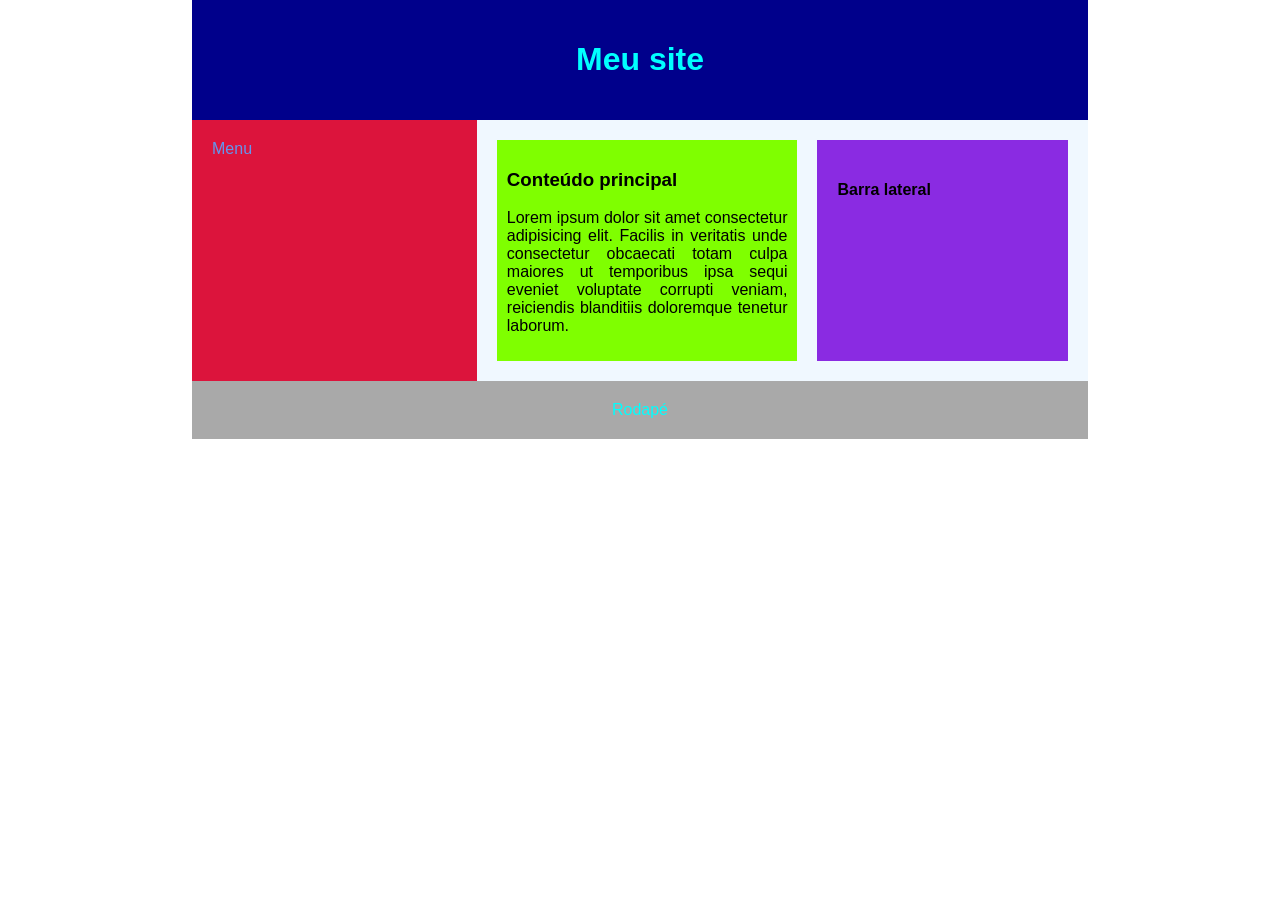
==== index.html @ b662168a "aula de dw" ====
<!DOCTYPE html>
<html lang="pt-br">
<head>
    <meta charset="UTF-8">
    <meta name="viewport" content="width=device-width, initial-scale=1.0">
    <title>Flexbox CSS</title>
    <link rel="stylesheet" href="css/estilo.css">
</head>
<body>
    <div class="container">
        <header>
            <h1>Meu site</h1>
        </header>

        <div class="conteudo">
            <nav>Menu</nav>
            <main>
                <section><h3>Conteúdo principal</h3><p>Lorem ipsum dolor sit amet consectetur adipisicing elit. Facilis in veritatis unde consectetur obcaecati totam culpa maiores ut temporibus ipsa sequi eveniet voluptate corrupti veniam, reiciendis blanditiis doloremque tenetur laborum.
                </p>
                </section>
                <aside><h4>Barra lateral</h4></aside>
            </main>
        </div>

    <footer>Rodapé</footer>
    <div>
</body>
</html>
---- css/estilo.css ----
body{
    margin: 0;
    font-family: Arial, Helvetica, sans-serif;
}
/*centralizar o site*/
.container{
    width: 70%;
    margin: auto;
}
header{
    background-color: darkblue;
    color: aqua;
    text-align: center;
   
}

.conteudo {
    display: flex; /*ativa o flexbox*/
}

nav {
    width: 30%;
    background-color: crimson;
    color: cornflowerblue;
}

main{
    width: 70%;
    background-color: aliceblue;
    display: flex;
}

footer{
    background-color:darkgray;
    color: aqua;
    text-align: center;

}
header,
nav,
main,
footer{
    padding: 20px;
}

section{
    background-color: chartreuse;
    padding: 10px;
    width: 80%;
    text-align: justify;
}

aside{
    background-color: blueviolet;
    padding: 20px;
    width: 60%;
    margin-left: 20px;
}
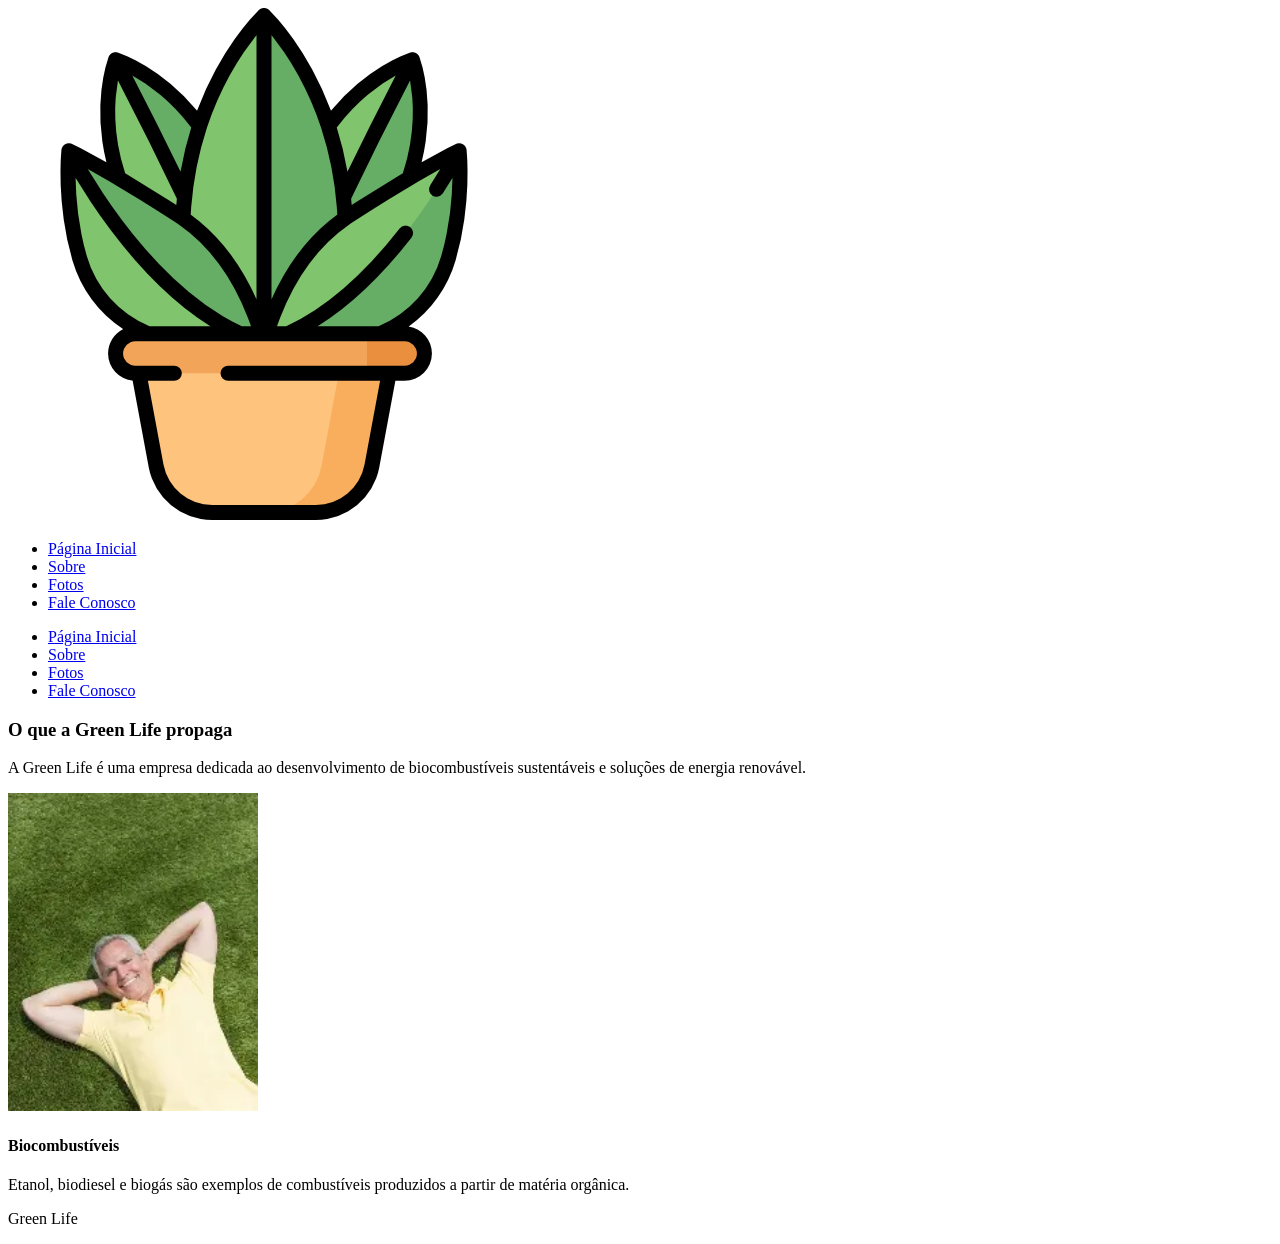
==== commit 1641c17d: "primeiro commit site greenlife" ====
--- a/index.html
+++ b/index.html
@@ -1,28 +1,82 @@
-<!DOCTYPE html>
+<!doctype html>
 <html lang="pt-br">
+
 <head>
-    <meta charset="UTF-8">
-    <meta name="viewport" content="width=device-width, initial-scale=1.0">
-    <title>Flexbox CSS</title>
-    <link rel="stylesheet" href="css/estilo.css">
+<meta charset="UTF-8">
+<title>Green Life</title>
+<link rel="stylesheet" href="css/estilos.css">
 </head>
+
 <body>
-    <div class="container">
-        <header>
-            <h1>Meu site</h1>
-        </header>
 
-        <div class="conteudo">
-            <nav>Menu</nav>
-            <main>
-                <section><h3>Conteúdo principal</h3><p>Lorem ipsum dolor sit amet consectetur adipisicing elit. Facilis in veritatis unde consectetur obcaecati totam culpa maiores ut temporibus ipsa sequi eveniet voluptate corrupti veniam, reiciendis blanditiis doloremque tenetur laborum.
-                </p>
-                </section>
-                <aside><h4>Barra lateral</h4></aside>
-            </main>
-        </div>
+<div class="container">
+    <link rel="shortcut icon" href="img/OIP.webp" >
 
-    <footer>Rodapé</footer>
-    <div>
+<header class="navbar-topo">
+
+<section class="logo">
+<img src="img/plant.png" alt="logo">
+</section>
+
+<ul class="menu-topo">
+<li><a href="index.html">Página Inicial</a></li>
+<li><a href="sobre.html">Sobre</a></li>
+<li><a href="fotos.html">Fotos</a></li>
+<li><a href="contato.html">Fale Conosco</a></li>
+</ul>
+
+</header>
+
+<div class="conteudo">
+
+<nav class="menu-lateral">
+
+<ul>
+<li><a href="index.html">Página Inicial</a></li>
+<li><a href="sobre.html">Sobre</a></li>
+<li><a href="fotos.html">Fotos</a></li>
+<li><a href="contato.html">Fale Conosco</a></li>
+</ul>
+
+</nav>
+
+<main>
+
+<section>
+
+<h3>O que a Green Life propaga</h3>
+
+<p>
+A Green Life é uma empresa dedicada ao desenvolvimento de biocombustíveis
+sustentáveis e soluções de energia renovável.
+</p>
+
+<img src="img/baixados (1).webp" width="250">
+
+</section>
+
+<aside>
+
+<h4>Biocombustíveis</h4>
+
+<p>
+Etanol, biodiesel e biogás são exemplos de combustíveis
+produzidos a partir de matéria orgânica.
+</p>
+
+</aside>
+
+</main>
+
+</div>
+
+<footer>
+
+<p>Green Life</p>
+
+</footer>
+
+</div>
+
 </body>
 </html>
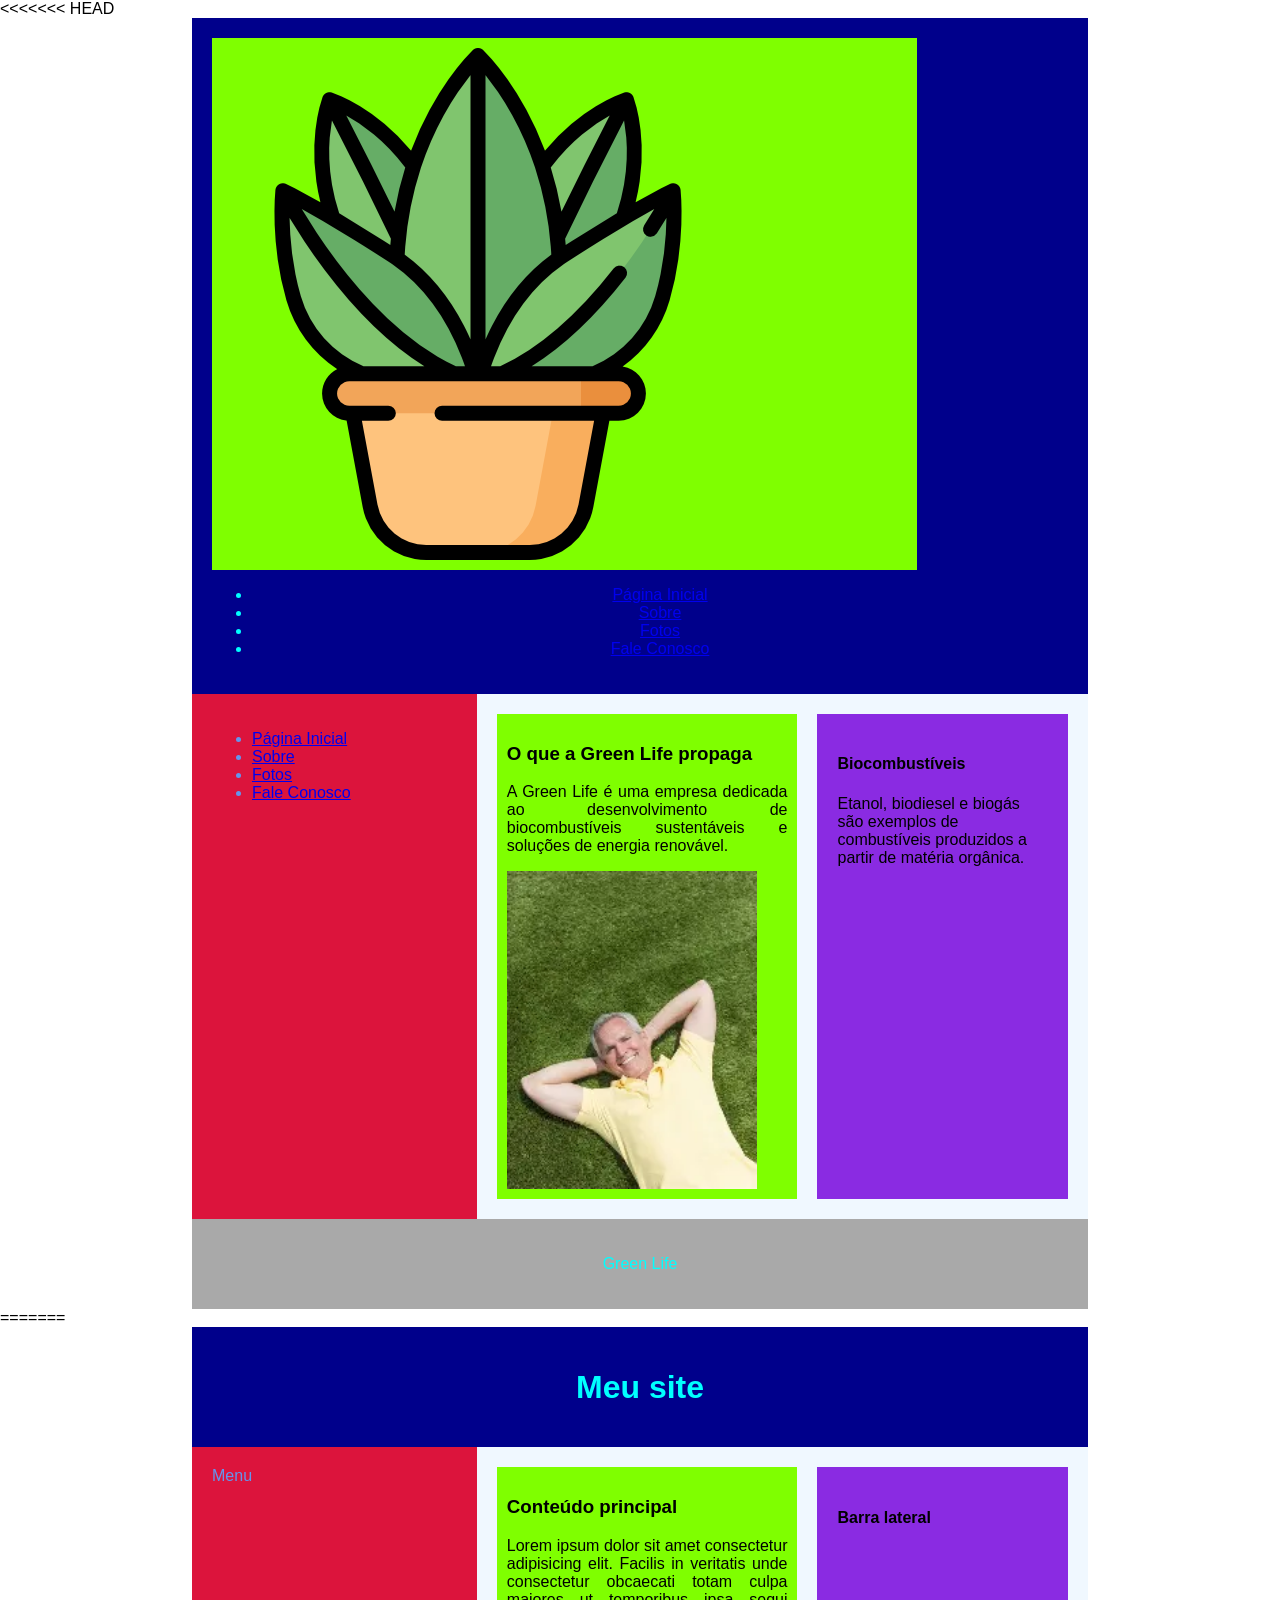
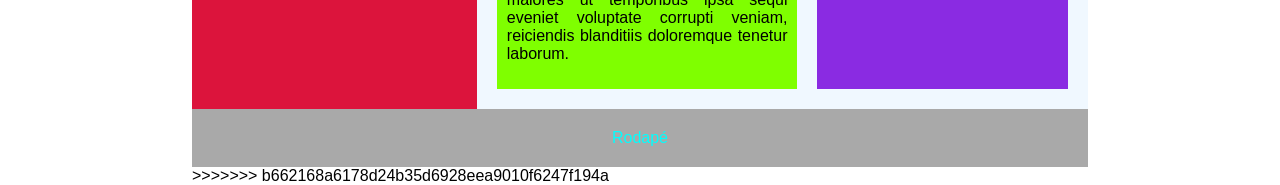
==== commit 453344c9: "atualizando site greenlife" ====
--- a/index.html
+++ b/index.html
@@ -1,3 +1,4 @@
+<<<<<<< HEAD
 <!doctype html>
 <html lang="pt-br">
 
@@ -78,5 +79,33 @@
 
 </div>
 
+=======
+<!DOCTYPE html>
+<html lang="pt-br">
+<head>
+    <meta charset="UTF-8">
+    <meta name="viewport" content="width=device-width, initial-scale=1.0">
+    <title>Flexbox CSS</title>
+    <link rel="stylesheet" href="css/estilo.css">
+</head>
+<body>
+    <div class="container">
+        <header>
+            <h1>Meu site</h1>
+        </header>
+
+        <div class="conteudo">
+            <nav>Menu</nav>
+            <main>
+                <section><h3>Conteúdo principal</h3><p>Lorem ipsum dolor sit amet consectetur adipisicing elit. Facilis in veritatis unde consectetur obcaecati totam culpa maiores ut temporibus ipsa sequi eveniet voluptate corrupti veniam, reiciendis blanditiis doloremque tenetur laborum.
+                </p>
+                </section>
+                <aside><h4>Barra lateral</h4></aside>
+            </main>
+        </div>
+
+    <footer>Rodapé</footer>
+    <div>
+>>>>>>> b662168a6178d24b35d6928eea9010f6247f194a
 </body>
 </html>
--- a/css/estilo.css
+++ b/css/estilo.css
@@ -0,0 +1,58 @@
+body{
+    margin: 0;
+    font-family: Arial, Helvetica, sans-serif;
+}
+/*centralizar o site*/
+.container{
+    width: 70%;
+    margin: auto;
+}
+header{
+    background-color: darkblue;
+    color: aqua;
+    text-align: center;
+   
+}
+
+.conteudo {
+    display: flex; /*ativa o flexbox*/
+}
+
+nav {
+    width: 30%;
+    background-color: crimson;
+    color: cornflowerblue;
+}
+
+main{
+    width: 70%;
+    background-color: aliceblue;
+    display: flex;
+}
+
+footer{
+    background-color:darkgray;
+    color: aqua;
+    text-align: center;
+
+}
+header,
+nav,
+main,
+footer{
+    padding: 20px;
+}
+
+section{
+    background-color: chartreuse;
+    padding: 10px;
+    width: 80%;
+    text-align: justify;
+}
+
+aside{
+    background-color: blueviolet;
+    padding: 20px;
+    width: 60%;
+    margin-left: 20px;
+}
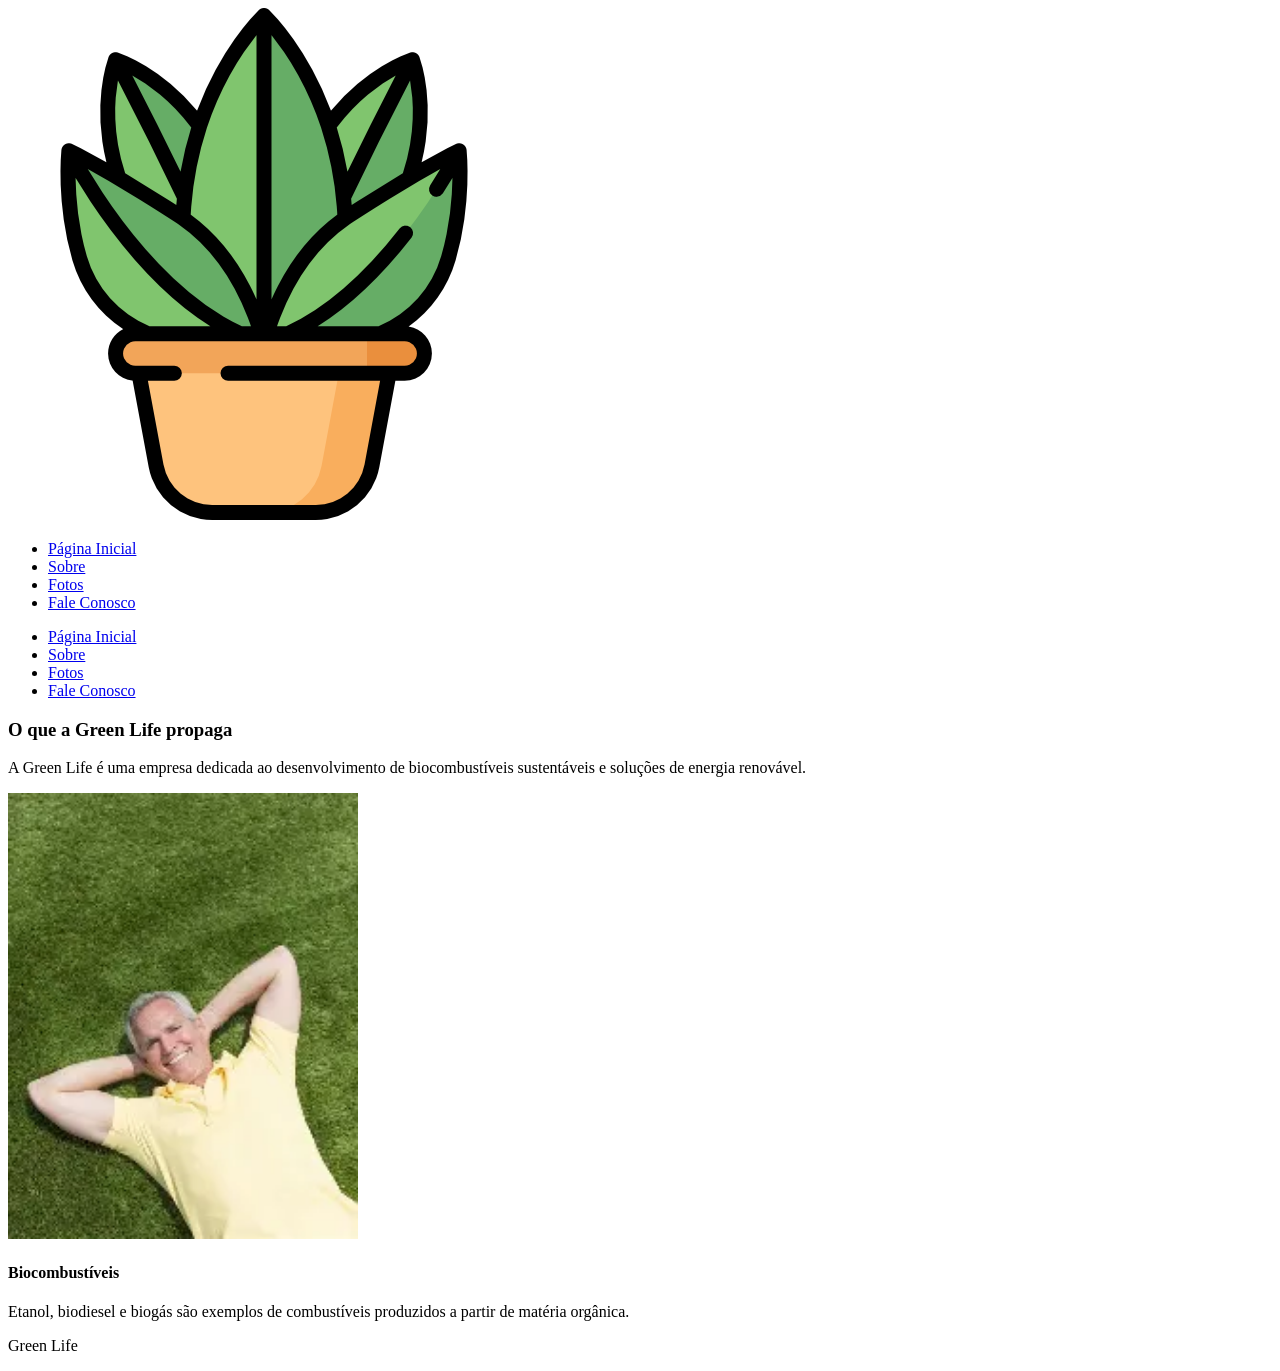
==== commit 2996b1f4: "atualização commit" ====
--- a/index.html
+++ b/index.html
@@ -1,4 +1,4 @@
-<<<<<<< HEAD
+
 <!doctype html>
 <html lang="pt-br">
 
@@ -12,6 +12,8 @@
 
 <div class="container">
     <link rel="shortcut icon" href="img/OIP.webp" >
+    <link href="https://cdn.jsdelivr.net/npm/bootstrap-icons@1.11.3/font/bootstrap-icons.css" rel="stylesheet">
+</head>
 
 <header class="navbar-topo">
 
@@ -52,7 +54,7 @@
 sustentáveis e soluções de energia renovável.
 </p>
 
-<img src="img/baixados (1).webp" width="250">
+<img src="img/baixados (1).webp" width="350">
 
 </section>
 
@@ -79,33 +81,4 @@
 
 </div>
 
-=======
-<!DOCTYPE html>
-<html lang="pt-br">
-<head>
-    <meta charset="UTF-8">
-    <meta name="viewport" content="width=device-width, initial-scale=1.0">
-    <title>Flexbox CSS</title>
-    <link rel="stylesheet" href="css/estilo.css">
-</head>
-<body>
-    <div class="container">
-        <header>
-            <h1>Meu site</h1>
-        </header>
-
-        <div class="conteudo">
-            <nav>Menu</nav>
-            <main>
-                <section><h3>Conteúdo principal</h3><p>Lorem ipsum dolor sit amet consectetur adipisicing elit. Facilis in veritatis unde consectetur obcaecati totam culpa maiores ut temporibus ipsa sequi eveniet voluptate corrupti veniam, reiciendis blanditiis doloremque tenetur laborum.
-                </p>
-                </section>
-                <aside><h4>Barra lateral</h4></aside>
-            </main>
-        </div>
-
-    <footer>Rodapé</footer>
-    <div>
->>>>>>> b662168a6178d24b35d6928eea9010f6247f194a
-</body>
 </html>
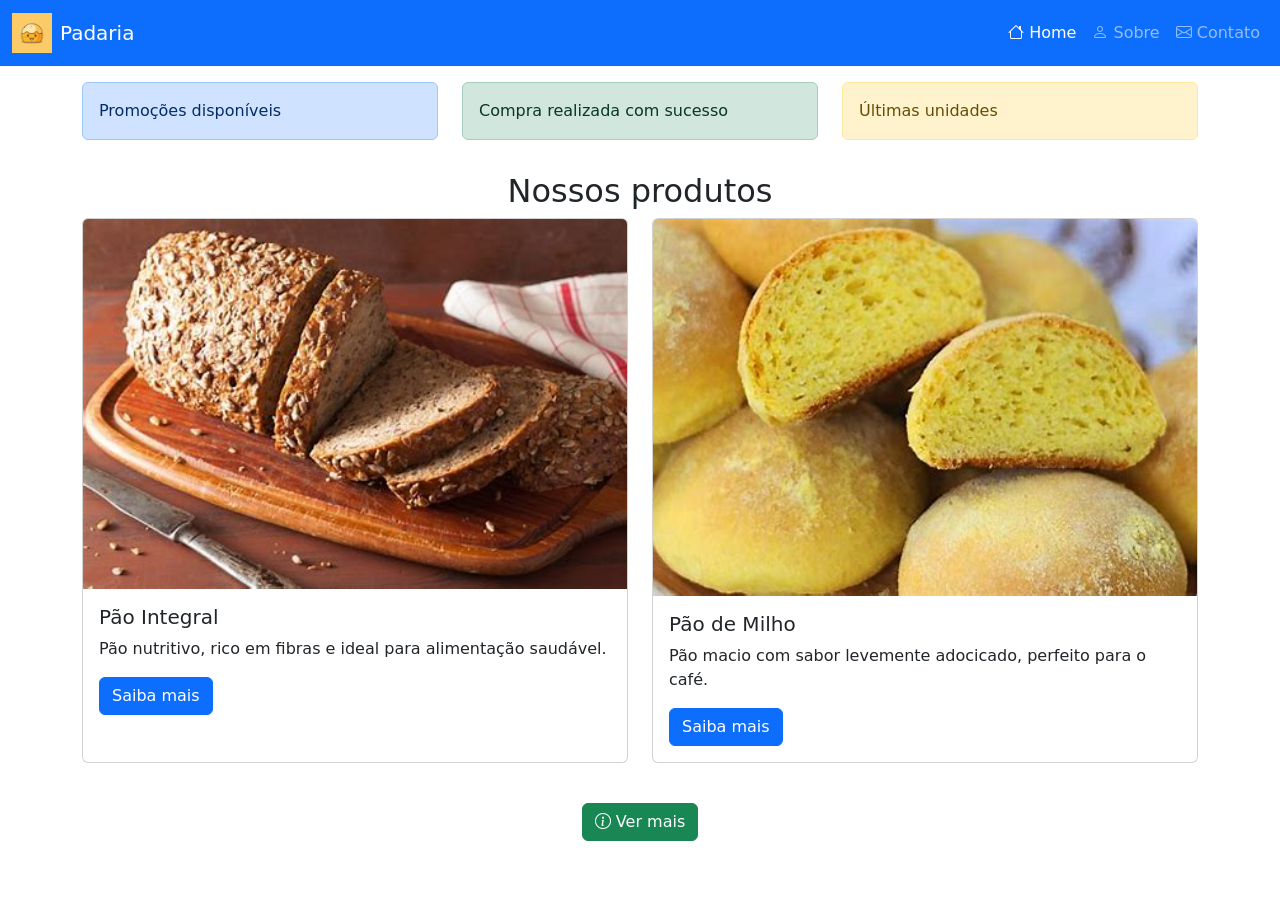
==== commit 196f1690: "site bootstrap padaria" ====
--- a/index.html
+++ b/index.html
@@ -1,84 +1,120 @@
-
 <!doctype html>
 <html lang="pt-br">
+<head>
+  <meta charset="UTF-8">
+  <meta name="viewport" content="width=device-width, initial-scale=1.0">
+  <title>Padaria dos cara lá</title>
 
-<head>
-<meta charset="UTF-8">
-<title>Green Life</title>
-<link rel="stylesheet" href="css/estilos.css">
+  <!-- FAVICON -->
+  <link rel="icon" type="image/png" href="img/Pao supremo de queijo.jpg">
+
+  <link href="https://cdn.jsdelivr.net/npm/bootstrap@5.3.8/dist/css/bootstrap.min.css" rel="stylesheet">
+  <link rel="stylesheet" href="https://cdn.jsdelivr.net/npm/bootstrap-icons@1.11.0/font/bootstrap-icons.css">
 </head>
 
 <body>
 
-<div class="container">
-    <link rel="shortcut icon" href="img/OIP.webp" >
-    <link href="https://cdn.jsdelivr.net/npm/bootstrap-icons@1.11.3/font/bootstrap-icons.css" rel="stylesheet">
-</head>
+<nav class="navbar navbar-expand-lg navbar-dark bg-primary">
+  <div class="container-fluid">
 
-<header class="navbar-topo">
+    <a class="navbar-brand d-flex align-items-center" href="index.html">
+      <img src="img/Pao supremo de queijo.jpg" width="40" class="me-2">
+      Padaria
+    </a>
 
-<section class="logo">
-<img src="img/plant.png" alt="logo">
-</section>
+    <button class="navbar-toggler" data-bs-toggle="collapse" data-bs-target="#menu">
+      <span class="navbar-toggler-icon"></span>
+    </button>
 
-<ul class="menu-topo">
-<li><a href="index.html">Página Inicial</a></li>
-<li><a href="sobre.html">Sobre</a></li>
-<li><a href="fotos.html">Fotos</a></li>
-<li><a href="contato.html">Fale Conosco</a></li>
-</ul>
+    <div id="menu" class="collapse navbar-collapse">
+      <ul class="navbar-nav ms-auto">
 
-</header>
+        <li class="nav-item">
+          <a class="nav-link active" href="index.html">
+            <i class="bi bi-house"></i> Home
+          </a>
+        </li>
 
-<div class="conteudo">
+        <li class="nav-item">
+          <a class="nav-link" href="sobre.html">
+            <i class="bi bi-person"></i> Sobre
+          </a>
+        </li>
 
-<nav class="menu-lateral">
+        <li class="nav-item">
+          <a class="nav-link" href="contato.html">
+            <i class="bi bi-envelope"></i> Contato
+          </a>
+        </li>
 
-<ul>
-<li><a href="index.html">Página Inicial</a></li>
-<li><a href="sobre.html">Sobre</a></li>
-<li><a href="fotos.html">Fotos</a></li>
-<li><a href="contato.html">Fale Conosco</a></li>
-</ul>
+      </ul>
+    </div>
 
+  </div>
 </nav>
 
-<main>
+<div class="container mt-3">
 
-<section>
+  <div class="row">
+    <div class="col-md-4"><div class="alert alert-primary">Promoções disponíveis</div></div>
+    <div class="col-md-4"><div class="alert alert-success">Compra realizada com sucesso</div></div>
+    <div class="col-md-4"><div class="alert alert-warning">Últimas unidades</div></div>
+  </div>
 
-<h3>O que a Green Life propaga</h3>
+  <h2 class="mt-3 text-center">Nossos produtos</h2>
 
-<p>
-A Green Life é uma empresa dedicada ao desenvolvimento de biocombustíveis
-sustentáveis e soluções de energia renovável.
-</p>
+  <div class="row">
 
-<img src="img/baixados (1).webp" width="350">
+    <div class="col-md-6 mb-3">
+      <div class="card h-100">
+        <img src="img/Pao integral.jpg" class="card-img-top" alt="Pão integral">
+        <div class="card-body">
+          <h5 class="card-title">Pão Integral</h5>
+          <p class="card-text">
+            Pão nutritivo, rico em fibras e ideal para alimentação saudável.
+          </p>
+          <a href="#" class="btn btn-primary">Saiba mais</a>
+        </div>
+      </div>
+    </div>
 
-</section>
+    <div class="col-md-6 mb-3">
+      <div class="card h-100">
+        <img src="img/Pao milho.jpg" class="card-img-top" alt="Pão de milho">
+        <div class="card-body">
+          <h5 class="card-title">Pão de Milho</h5>
+          <p class="card-text">
+            Pão macio com sabor levemente adocicado, perfeito para o café.
+          </p>
+          <a href="#" class="btn btn-primary">Saiba mais</a>
+        </div>
+      </div>
+    </div>
 
-<aside>
+  </div>
 
-<h4>Biocombustíveis</h4>
+  <div class="text-center mt-4">
+    <button class="btn btn-success" data-bs-toggle="modal" data-bs-target="#modal">
+      <i class="bi bi-info-circle"></i> Ver mais
+    </button>
+  </div>
 
-<p>
-Etanol, biodiesel e biogás são exemplos de combustíveis
-produzidos a partir de matéria orgânica.
-</p>
-
-</aside>
-
-</main>
+  <div class="modal fade" id="modal">
+    <div class="modal-dialog">
+      <div class="modal-content">
+        <div class="modal-header">
+          <h5 class="modal-title">Informação</h5>
+          <button class="btn-close" data-bs-dismiss="modal"></button>
+        </div>
+        <div class="modal-body">
+          Conteúdo extra com Bootstrap.
+        </div>
+      </div>
+    </div>
+  </div>
 
 </div>
 
-<footer>
-
-<p>Green Life</p>
-
-</footer>
-
-</div>
-
+<script src="https://cdn.jsdelivr.net/npm/bootstrap@5.3.8/dist/js/bootstrap.bundle.min.js"></script>
+</body>
 </html>
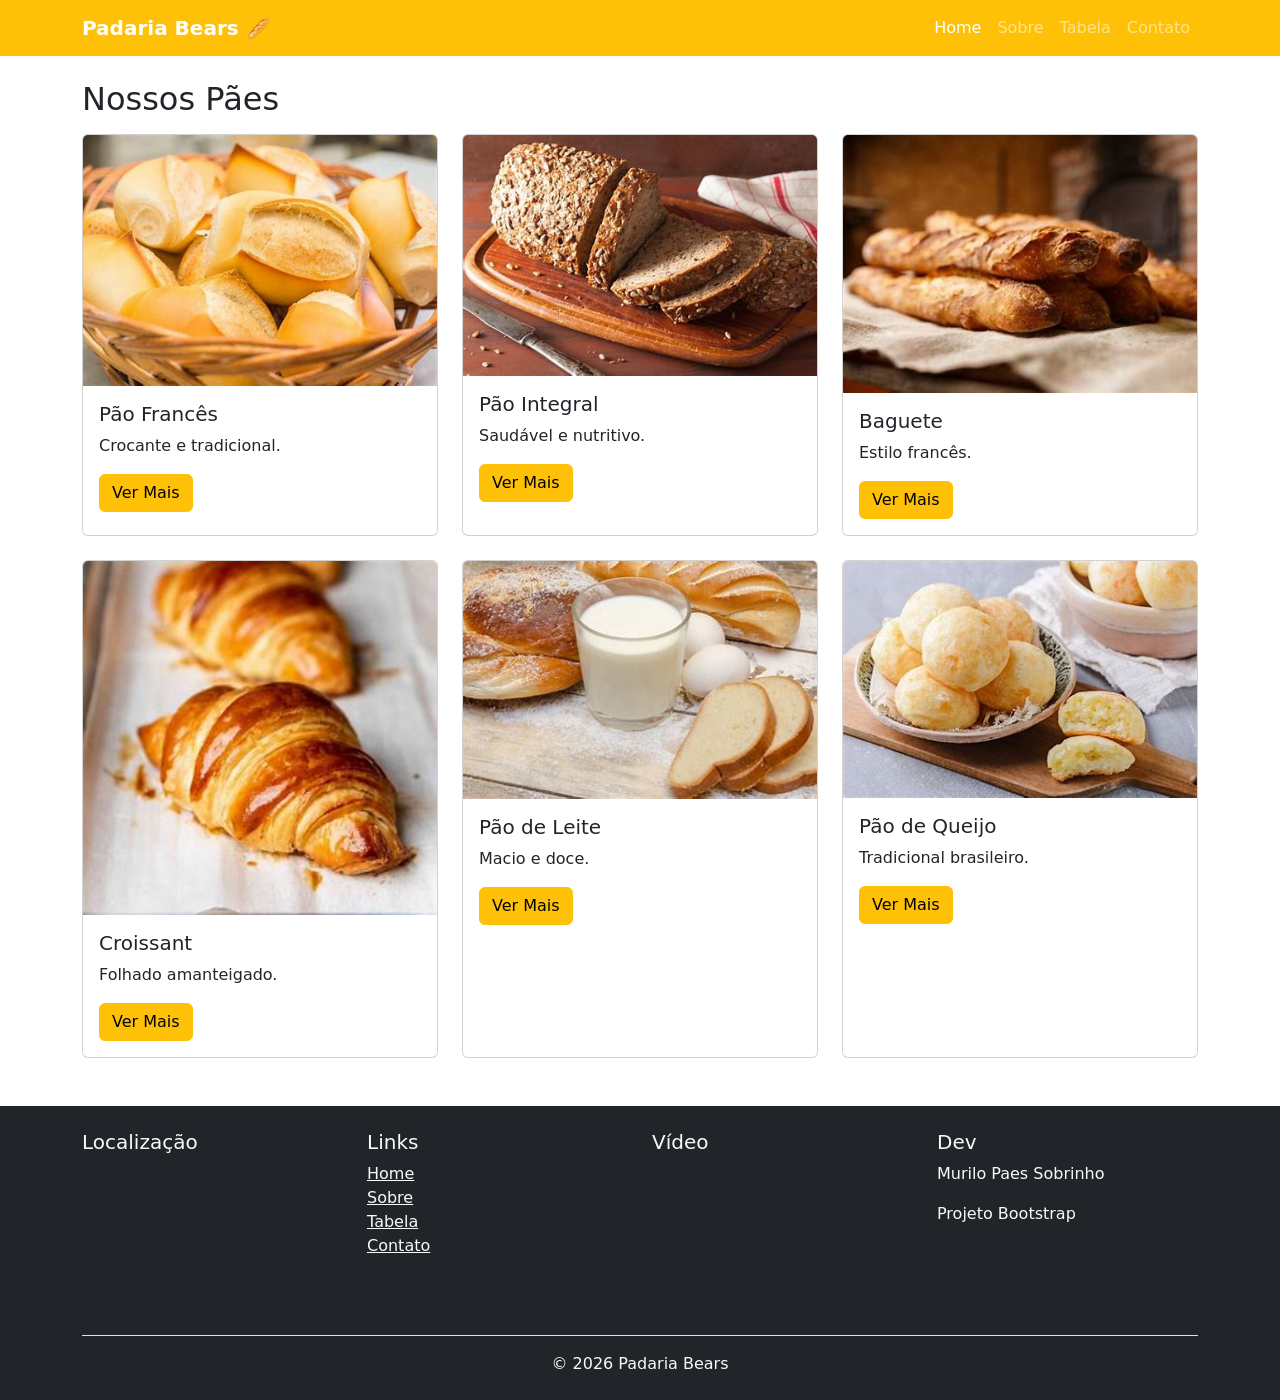
==== commit 8a710624: "Atualização do site com vídeo em todas as páginas" ====
--- a/index.html
+++ b/index.html
@@ -1,120 +1,161 @@
-<!doctype html>
+<!DOCTYPE html>
 <html lang="pt-br">
 <head>
-  <meta charset="UTF-8">
-  <meta name="viewport" content="width=device-width, initial-scale=1.0">
-  <title>Padaria dos cara lá</title>
+<meta charset="UTF-8">
+<meta name="viewport" content="width=device-width, initial-scale=1">
+<title>Padaria Bears</title>
 
-  <!-- FAVICON -->
-  <link rel="icon" type="image/png" href="img/Pao supremo de queijo.jpg">
-
-  <link href="https://cdn.jsdelivr.net/npm/bootstrap@5.3.8/dist/css/bootstrap.min.css" rel="stylesheet">
-  <link rel="stylesheet" href="https://cdn.jsdelivr.net/npm/bootstrap-icons@1.11.0/font/bootstrap-icons.css">
+<link rel="icon" href="img/logo.png">
+<link href="https://cdn.jsdelivr.net/npm/bootstrap@5.3.3/dist/css/bootstrap.min.css" rel="stylesheet">
 </head>
 
 <body>
 
-<nav class="navbar navbar-expand-lg navbar-dark bg-primary">
-  <div class="container-fluid">
+<!-- NAVBAR -->
+<nav class="navbar navbar-expand-lg navbar-dark bg-warning">
+<div class="container">
+<a class="navbar-brand fw-bold" href="index.html">Padaria Bears 🥖</a>
 
-    <a class="navbar-brand d-flex align-items-center" href="index.html">
-      <img src="img/Pao supremo de queijo.jpg" width="40" class="me-2">
-      Padaria
-    </a>
+<button class="navbar-toggler" data-bs-toggle="collapse" data-bs-target="#navMenu">
+<span class="navbar-toggler-icon"></span>
+</button>
 
-    <button class="navbar-toggler" data-bs-toggle="collapse" data-bs-target="#menu">
-      <span class="navbar-toggler-icon"></span>
-    </button>
-
-    <div id="menu" class="collapse navbar-collapse">
-      <ul class="navbar-nav ms-auto">
-
-        <li class="nav-item">
-          <a class="nav-link active" href="index.html">
-            <i class="bi bi-house"></i> Home
-          </a>
-        </li>
-
-        <li class="nav-item">
-          <a class="nav-link" href="sobre.html">
-            <i class="bi bi-person"></i> Sobre
-          </a>
-        </li>
-
-        <li class="nav-item">
-          <a class="nav-link" href="contato.html">
-            <i class="bi bi-envelope"></i> Contato
-          </a>
-        </li>
-
-      </ul>
-    </div>
-
-  </div>
+<div class="collapse navbar-collapse" id="navMenu">
+<ul class="navbar-nav ms-auto">
+<li class="nav-item"><a class="nav-link active" href="index.html">Home</a></li>
+<li class="nav-item"><a class="nav-link" href="sobre.html">Sobre</a></li>
+<li class="nav-item"><a class="nav-link" href="tabela.html">Tabela</a></li>
+<li class="nav-item"><a class="nav-link" href="contato.html">Contato</a></li>
+</ul>
+</div>
+</div>
 </nav>
 
-<div class="container mt-3">
+<!-- CONTEÚDO -->
+<div class="container mt-4">
 
-  <div class="row">
-    <div class="col-md-4"><div class="alert alert-primary">Promoções disponíveis</div></div>
-    <div class="col-md-4"><div class="alert alert-success">Compra realizada com sucesso</div></div>
-    <div class="col-md-4"><div class="alert alert-warning">Últimas unidades</div></div>
-  </div>
+<h2 class="mb-3">Nossos Pães</h2>
 
-  <h2 class="mt-3 text-center">Nossos produtos</h2>
+<div class="row g-4">
 
-  <div class="row">
+<div class="col-md-4">
+<div class="card h-100">
+<img src="img/Paofrances.jpg" class="card-img-top">
+<div class="card-body">
+<h5>Pão Francês</h5>
+<p>Crocante e tradicional.</p>
+<a href="#" class="btn btn-warning">Ver Mais</a>
+</div>
+</div>
+</div>
 
-    <div class="col-md-6 mb-3">
-      <div class="card h-100">
-        <img src="img/Pao integral.jpg" class="card-img-top" alt="Pão integral">
-        <div class="card-body">
-          <h5 class="card-title">Pão Integral</h5>
-          <p class="card-text">
-            Pão nutritivo, rico em fibras e ideal para alimentação saudável.
-          </p>
-          <a href="#" class="btn btn-primary">Saiba mais</a>
-        </div>
-      </div>
-    </div>
+<div class="col-md-4">
+<div class="card h-100">
+<img src="img/Pao integral.jpg" class="card-img-top">
+<div class="card-body">
+<h5>Pão Integral</h5>
+<p>Saudável e nutritivo.</p>
+<a href="#" class="btn btn-warning">Ver Mais</a>
+</div>
+</div>
+</div>
 
-    <div class="col-md-6 mb-3">
-      <div class="card h-100">
-        <img src="img/Pao milho.jpg" class="card-img-top" alt="Pão de milho">
-        <div class="card-body">
-          <h5 class="card-title">Pão de Milho</h5>
-          <p class="card-text">
-            Pão macio com sabor levemente adocicado, perfeito para o café.
-          </p>
-          <a href="#" class="btn btn-primary">Saiba mais</a>
-        </div>
-      </div>
-    </div>
+<div class="col-md-4">
+<div class="card h-100">
+<img src="img/baguete.jpeg" class="card-img-top">
+<div class="card-body">
+<h5>Baguete</h5>
+<p>Estilo francês.</p>
+<a href="#" class="btn btn-warning">Ver Mais</a>
+</div>
+</div>
+</div>
 
-  </div>
+<div class="col-md-4">
+<div class="card h-100">
+<img src="img/Croissant.jpeg" class="card-img-top">
+<div class="card-body">
+<h5>Croissant</h5>
+<p>Folhado amanteigado.</p>
+<a href="#" class="btn btn-warning">Ver Mais</a>
+</div>
+</div>
+</div>
 
-  <div class="text-center mt-4">
-    <button class="btn btn-success" data-bs-toggle="modal" data-bs-target="#modal">
-      <i class="bi bi-info-circle"></i> Ver mais
-    </button>
-  </div>
+<div class="col-md-4">
+<div class="card h-100">
+<img src="img/pao de leite.jpeg" class="card-img-top">
+<div class="card-body">
+<h5>Pão de Leite</h5>
+<p>Macio e doce.</p>
+<a href="#" class="btn btn-warning">Ver Mais</a>
+</div>
+</div>
+</div>
 
-  <div class="modal fade" id="modal">
-    <div class="modal-dialog">
-      <div class="modal-content">
-        <div class="modal-header">
-          <h5 class="modal-title">Informação</h5>
-          <button class="btn-close" data-bs-dismiss="modal"></button>
-        </div>
-        <div class="modal-body">
-          Conteúdo extra com Bootstrap.
-        </div>
-      </div>
-    </div>
-  </div>
+<div class="col-md-4">
+<div class="card h-100">
+<img src="img/pao de queijjo.jpeg" class="card-img-top">
+<div class="card-body">
+<h5>Pão de Queijo</h5>
+<p>Tradicional brasileiro.</p>
+<a href="#" class="btn btn-warning">Ver Mais</a>
+</div>
+</div>
+</div>
+
+</div>
+</div>
+
+<!-- FOOTER -->
+<footer class="bg-dark text-light mt-5 p-4">
+<div class="container">
+<div class="row">
+
+<!-- MAPA -->
+<div class="col-md-3">
+<h5>Localização</h5>
+<iframe src="https://www.google.com/maps?q=ibirapuera&output=embed" width="100%" height="150"></iframe>
+</div>
+
+<!-- LINKS -->
+<div class="col-md-3">
+<h5>Links</h5>
+<ul class="list-unstyled">
+<li><a href="index.html" class="text-light">Home</a></li>
+<li><a href="sobre.html" class="text-light">Sobre</a></li>
+<li><a href="tabela.html" class="text-light">Tabela</a></li>
+<li><a href="contato.html" class="text-light">Contato</a></li>
+</ul>
+</div>
+
+<!-- VÍDEO (FUNCIONANDO) -->
+<div class="col-md-3">
+<h5>Vídeo</h5>
+<iframe class="rounded"
+width="100%" height="150"
+src="https://www.youtube.com/embed/nAWHwvnO5SY?si=pYn4n2WcDVNl4t6a"
+title="YouTube video player" 
+allowfullscreen>
+</iframe>
+</div>
+
+<!-- DEV -->
+<div class="col-md-3">
+<h5>Dev</h5>
+<p>Murilo Paes Sobrinho</p>
+<p>Projeto Bootstrap</p>
+</div>
 
 </div>
 
-<script src="https://cdn.jsdelivr.net/npm/bootstrap@5.3.8/dist/js/bootstrap.bundle.min.js"></script>
+<div class="text-center border-top pt-3 mt-3">
+<p class="mb-0">© 2026 Padaria Bears </p>
+</div>
+
+</div>
+</footer>
+
+<script src="https://cdn.jsdelivr.net/npm/bootstrap@5.3.3/dist/js/bootstrap.bundle.min.js"></script>
 </body>
 </html>
